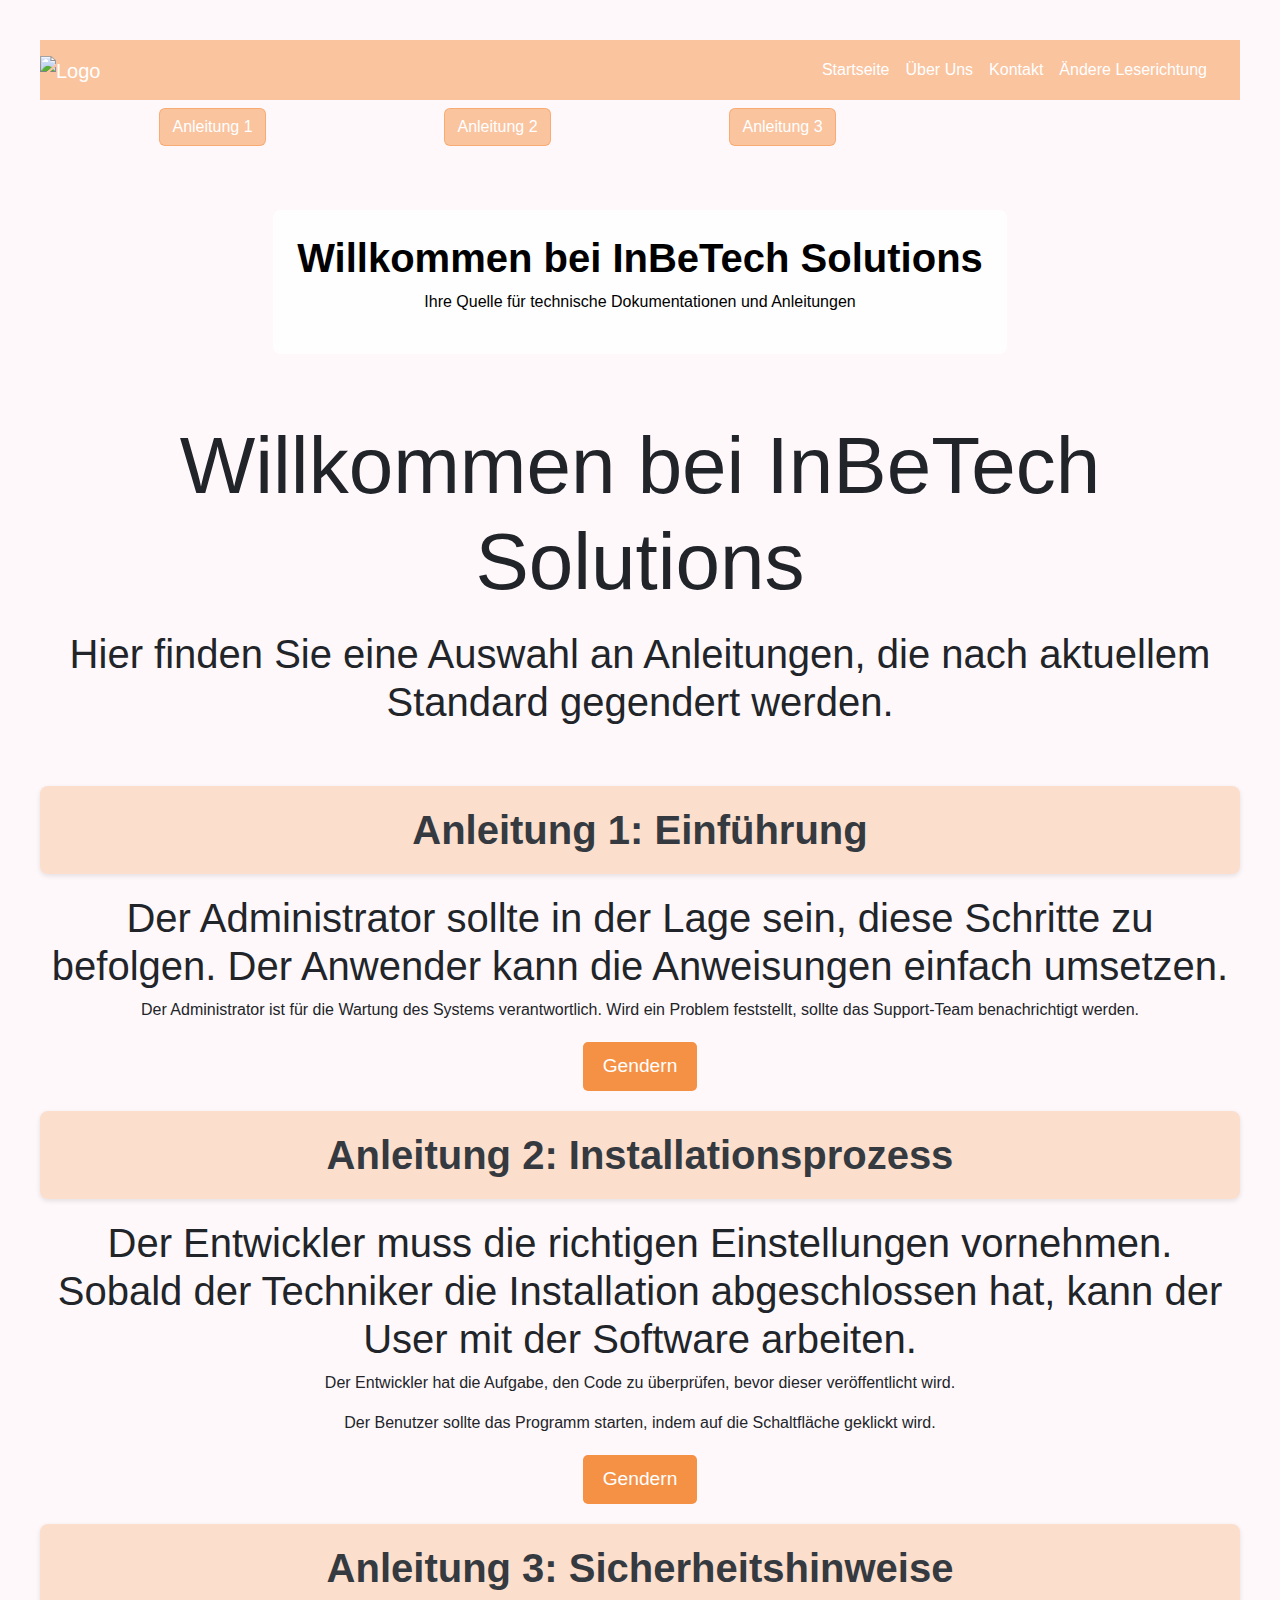
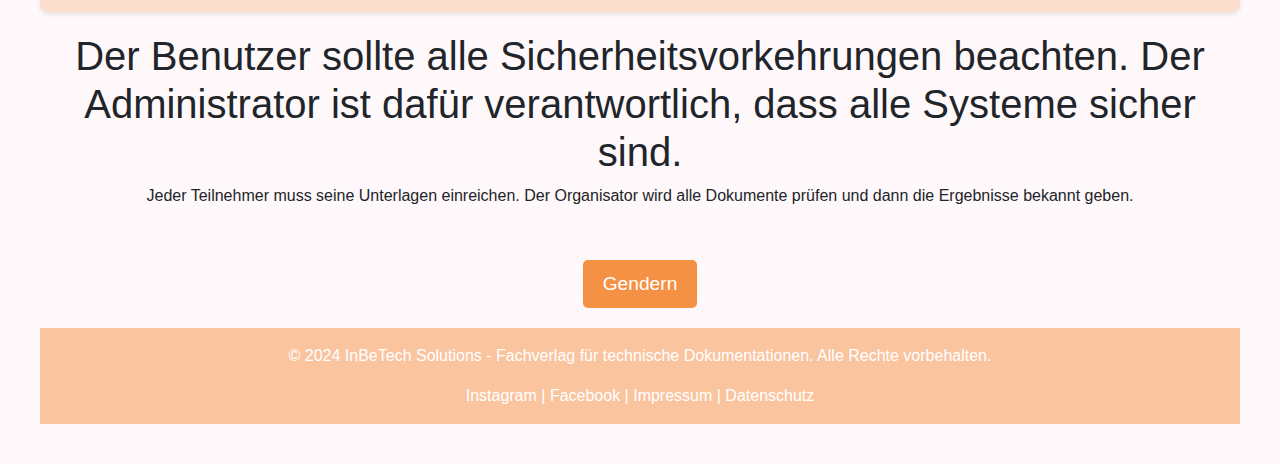
==== index.html @ 110fc99b "Add files via upload" ====
<!DOCTYPE html>
<html lang="de" dir="ltr" >
<head>
    <meta charset="UTF-8">
    <meta name="viewport" content="width=device-width, initial-scale=1.0">
    <title>InBeTech Solutions</title>
    <!-- Bootstrap 5 CSS -->
    <link href="https://cdn.jsdelivr.net/npm/bootstrap@5.3.3/dist/css/bootstrap.min.css" rel="stylesheet">
    <!-- Eigene CSS-Datei -->
    <link rel="stylesheet" type="text/css" href="styles.css">
</head>


<body>
   
    <!-- Navigationsleiste -->
<nav class="navbar navbar-expand-md navbar-dark">
    <a class="navbar-brand" href="#"><img src="images/Logo.jpg" alt="Logo" width="50px"></a>
    <button class="navbar-toggler" type="button" data-bs-toggle="collapse" data-bs-target="#main-navigation">
        <span class="navbar-toggler-icon"></span>
    </button>
    <div class="collapse navbar-collapse" id="main-navigation">
        <ul class="navbar-nav ms-auto">
            <li class="nav-item">
                <a class="nav-link" href="index.html">Startseite</a>
            </li>
            <li class="nav-item">
                <a class="nav-link" href="ueber uns.html">Über Uns</a>
            </li>
            <li class="nav-item">
                <a class="nav-link" href="impressum.html">Kontakt</a>
            </li>
            <!-- Button zum Ändern der Leserichtung -->
            <li class="nav-item">
                <button id="toggleDirection" class="nav-link btn btn-link">Ändere Leserichtung</button>
            </li>
        </ul>
    </div>
</nav>


<div class="container">
    <div class="row text-center">
        <div class="col-12 col-md-3 mb-3">
            <a href="#anleitung1" class="btn btn-primary w-auto mt-2">Anleitung 1</a>
        </div>
        <div class="col-12 col-md-3 mb-3">
            <a href="#anleitung2" class="btn btn-primary w-auto mt-2">Anleitung 2</a>
        </div>
        <div class="col-12 col-md-3 mb-3">
            <a href="#anleitung3" class="btn btn-primary w-auto mt-2">Anleitung 3</a>
        </div>
        
    </div>
</div>
        

<!-- Kopfbereich mit Hintergrundbild -->
<div class="kopfbereich text-center py-5">
    <div class="kopfbereich-inhalt p-4">
        <h1>Willkommen bei InBeTech Solutions</h1>
        <p>Ihre Quelle für technische Dokumentationen und Anleitungen</p>
    </div>
</div>

    <header class=" text-center py-3">
        <h1 class="display-1">Willkommen bei InBeTech Solutions</h1>
        <h2 class="display-6">Hier finden Sie eine Auswahl an Anleitungen, die nach aktuellem Standard gegendert werden.</h2>
    </header>

    <main> 
    
        <section class="text-center py-3">
            <article id="anleitung1" class="genderize-text">
                <h1 class="block-h1">Anleitung 1: Einführung</h1>
                <h2 class="display-6">Der Administrator sollte in der Lage sein, diese Schritte zu befolgen. Der Anwender kann die Anweisungen einfach umsetzen.</h2>
                <p>Der Administrator ist für die Wartung des Systems verantwortlich. 
                    Wird ein Problem feststellt, sollte das Support-Team benachrichtigt werden.</p>
                </article>
            <button class="btn btn-primary genderizeBtn" onclick="genderizeTexts()">Gendern</button>
        
            <article id="anleitung2" class="genderize-text">
                <h1 class="block-h1">Anleitung 2: Installationsprozess</h1>
                <h2 class="display-6">Der Entwickler muss die richtigen Einstellungen vornehmen. Sobald der Techniker die Installation abgeschlossen hat, kann der User mit der Software arbeiten.</h2>
                <p>Der Entwickler hat die Aufgabe, den Code zu überprüfen, bevor dieser veröffentlicht wird.</p>
                <p>Der Benutzer sollte das Programm starten, indem auf die Schaltfläche geklickt wird. </p>
                
             </article>
            <button class="btn btn-primary genderizeBtn" onclick="genderizeTexts()">Gendern</button>
        
            <article id="anleitung3" class="genderize-text">
                <h1 class="block-h1">Anleitung 3: Sicherheitshinweise</h1>
                <h2 class="display-6">Der Benutzer sollte alle Sicherheitsvorkehrungen beachten. Der Administrator ist dafür verantwortlich, dass alle Systeme sicher sind.</h2>
                <p>Jeder Teilnehmer muss seine Unterlagen einreichen. Der Organisator wird alle Dokumente prüfen und dann die Ergebnisse bekannt geben.</p>
                </article>
        </section>
        

        <button class="btn btn-primary genderizeBtn" onclick="genderizeTexts()">Gendern</button>

    </main>

    <!-- Fußzeile -->
    <footer class=" text-white text-center py-3">
      <p>© 2024 InBeTech Solutions - Fachverlag für technische Dokumentationen. Alle Rechte vorbehalten.</p>
      <a href="https://www.instagram.com/WebAppStartup" class="text-white">Instagram</a> | <a href=https://www.facebook.com/WebAppStartup" class="text-white">Facebook</a> |
      <a href="impressum.html" class="text-white">Impressum</a> | <a href="datenschutz.html" class="text-white">Datenschutz</a>
    </footer>

    <!-- Bootstrap 5 JavaScript Bundle (inkl. Popper.js) -->
    <script src="https://cdn.jsdelivr.net/npm/bootstrap@5.3.3/dist/js/bootstrap.bundle.min.js"></script>
    <!-- Eigene JavaScript-Datei -->
    <script src="gendern.js"></script>
</body>
</html>
---- styles.css ----
body {
  font-family: "Century", sans-serif;
  padding: 20px;
  margin: 20px;
  background: #fff8fb;
  }

/* Navigationsleiste */
.navbar {
  background: #f5914581;
}

.rtl .container {
  direction: rtl;
  text-align: right;
}

.ltr .container {
  direction: ltr;
  text-align: left;
}

.navbar-brand img {
  width: 50px;
}

.nav-link {
  color: white !important;
}

.nav-link:hover {
  color: white;
  text-decoration: underline;
}

/* Stellt sicher, dass das Nav-Menü beim Aufklappen rechtsbündig ist */
.navbar-nav {
  margin-left: auto; 
  margin-right: 20px;
  text-align: right; 
}

.collapse.navbar-collapse {
  justify-content: flex-end; 
}

.navbar .nav-link {
  padding: 10px 15px;
  color: white;
  text-decoration: none;
  transition: background-color 0.3s ease;
}

.navbar .nav-link:hover {
  background-color: #b34e0052;
  color: white;
}

.navbar .btn-link {
  border: 20px;
  padding: 10px;
  background: none;
  cursor: pointer;
  margin-left: auto; 
  margin-right: 5px;
  text-align: right; 
}

/* Überschreibt die Bootstrap-Standardfarben */
.btn-primary {
  background-color: #f5914581;
  border-color: #f5914581;
  color: white;
}

.btn-primary:hover {
  background-color: #b34e0052;
  border-color: #b34e0052;
}

.btn-secondary {
  background-color: #f5914581;
  border-color: #f5914581;
  color: white;
}

.btn-secondary:hover {
  background-color: #b34e0052;
  border-color: #b34e0052;
}

/* Allgemeine Stile für das Menü */
.custom-menu {
  margin: 20px;
  padding: 10px 20px;
  background-color: #f8f9fa;
}

.custom-menu ul {
  list-style-type: none;
  margin: 20px;
  padding: 20px;
  display: flex;
  justify-content: flex-start;
}

.custom-menu.left-align ul {
  justify-content: flex-end; /* Links ausrichten */
}

[dir="rtl"] .custom-menu.left-align ul {
  justify-content: flex-start; /* In RTL-Rechts ausrichten */
}

.custom-menu li {
  margin: 0 10px;
}

.custom-menu .menu-link {
  display: left;
  padding: 10px 15px;
  color: white;
  text-decoration: none;
  background-color: #f59145;
  border-radius: 5px;
  transition: background-color 0.3s ease;
}

.custom-menu .menu-link:hover {
  background-color: #e07c35;
}

[dir="rtl"] .custom-menu {
  text-align: right;
}

[dir="rtl"] .custom-menu ul {
  justify-content: flex-end;
}

[dir="rtl"] .custom-menu li {
  margin-left: 10px;
  margin-right: 0;
}

[dir="rtl"] .custom-menu .menu-link {
  text-align: right;
}

.kopfbereich {
  background: url('images/Banner.jpg') no-repeat center center;
  background-size: cover;
  position: relative;
  padding: 60px 0;
}

.kopfbereich-inhalt {
  background-color: rgba(255, 255, 255, 0.8); /* Weißer Hintergrund mit 80% Deckkraft */
  color: black; /* Schwarzer Text */
  display: inline-block;
  padding: 20px;
  border-radius: 8px;
}

h1 {
  font-weight: bold;
}

.block-h1 {
  display: block; /* Stellt sicher, dass die h1 als Blockelement dargestellt wird */
  background-color: #f5914541; /* Heller Hintergrund, z.B. Hellgrau */
  color: #343a40; /* Dunkle Schriftfarbe */
  padding: 20px; /* Innenabstand für mehr Platz um den Text */
  margin: 20px 0; /* Abstand nach oben und unten */
  text-align: center; /* Zentriert den Text innerhalb des Blocks */
  border-radius: 8px; /* Abgerundete Ecken für den Block */
  box-shadow: 0 2px 5px rgba(0, 0, 0, 0.1); /* Leichter Schatten für 3D-Effekt */
}

/* Zentrierte Hauptinhalte */


.main {
  display: flex;
  justify-content: center;
  align-items: center;
  min-height: 100vh; /* Füllt die gesamte Höhe des Viewports */
  text-align: center;
}

.main h1 {
  color: #005ea9;
}


h2 {
  margin-top: 20px;
}

.main p {
  color: #535353;
  font-size: 1.4rem;
  line-height: 1.6;
}

/* Button-Stile */
button.toggleDirection {
  display: block;
  margin: 20px auto;
  padding: 10px 20px;
  background-color: #f59145;
  color: white;
  border: none;
  border-radius: 5px;
  font-size: larger;
  cursor: pointer;
}

button.toggleDirection:hover {
  background-color: #e07c35;
  color: white;
}


/* Button-Stile */
button.genderizeBtn {
  display: block;
  margin: 20px auto; /* Zentriert den Button innerhalb des Containers */
  padding: 10px 20px; /* Erhöht den Innenabstand für besseren Klickbereich */
  background-color: #f59145; /* Passende Hintergrundfarbe zum Farbschema */
  color: white; /* Weiße Schriftfarbe für besseren Kontrast */
  border: none; /* Entfernt den Rand */
  border-radius: 5px; /* Abgerundete Ecken */
  font-size: larger; /* Größere Schriftgröße */
  cursor: pointer; /* Zeigt den Zeiger-Cursor beim Hover */
}

button.genderizeBtn:hover {
  background-color: #e07c35; /* Etwas dunklere Farbe beim Hover */
  color: white; /* Weiße Schriftfarbe beibehalten */
}

/* Fußzeile */
footer {
  background-color: #f5914581;
  color: white;
  text-align: center;
  padding: 1rem;
}

footer a {
  color: white;
  text-decoration: none;
}

footer a:hover {
  text-decoration: underline;
}
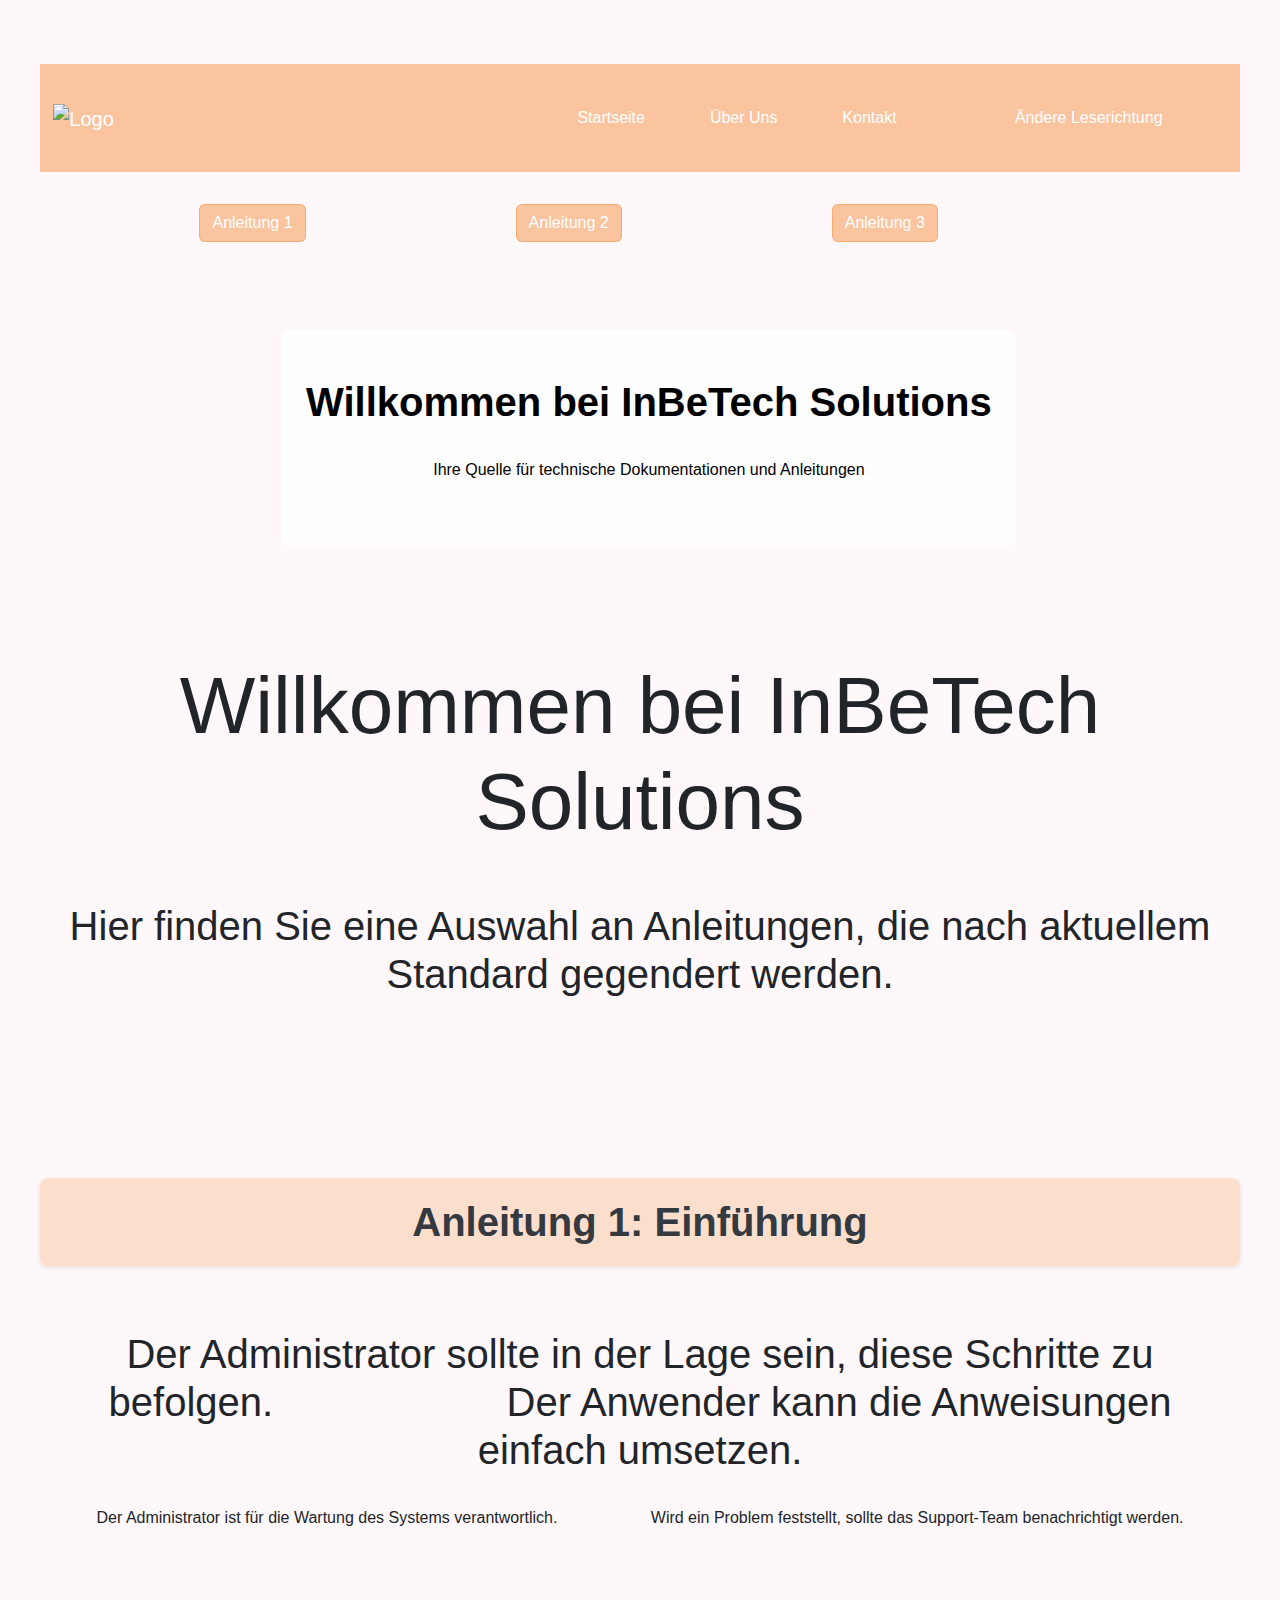
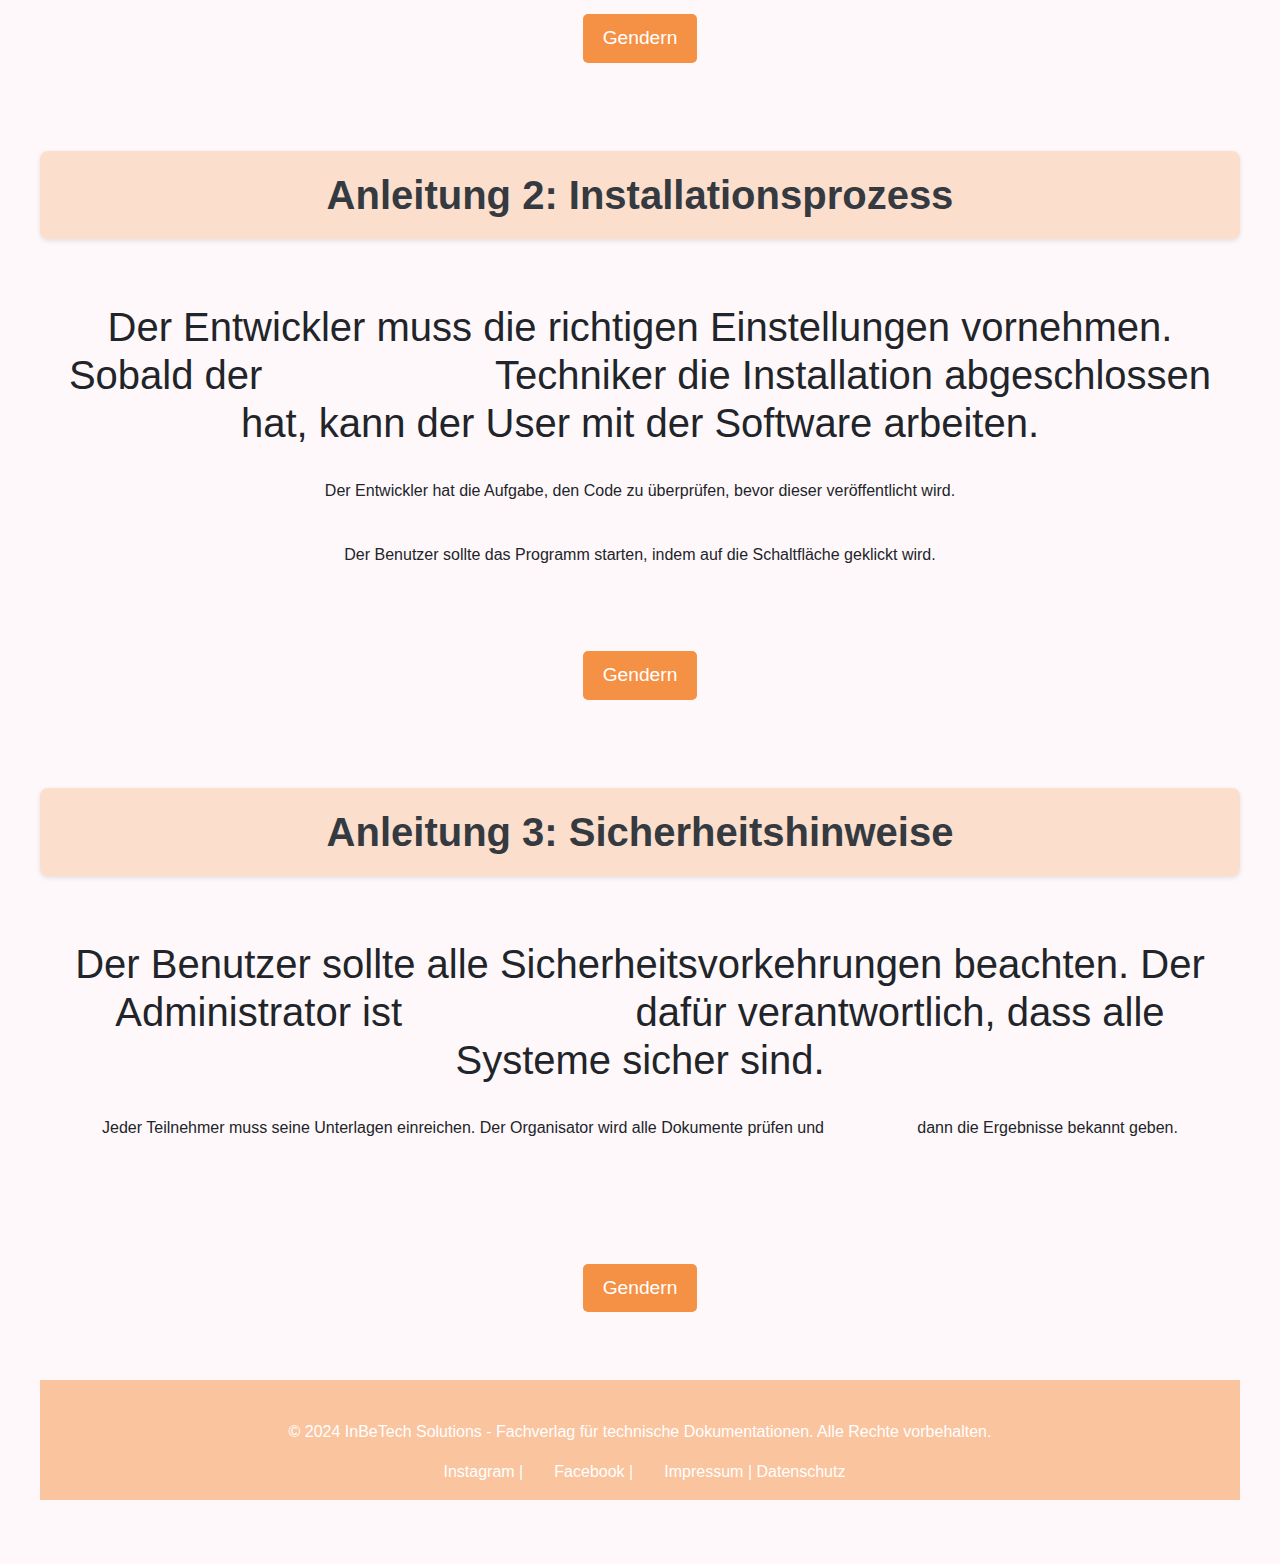
==== commit 4e331eed: "Update index.html" ====
--- a/index.html
+++ b/index.html
@@ -1,115 +1,114 @@
 <!DOCTYPE html>
 <html lang="de" dir="ltr" >
 <head>
-    <meta charset="UTF-8">
-    <meta name="viewport" content="width=device-width, initial-scale=1.0">
-    <title>InBeTech Solutions</title>
-    <!-- Bootstrap 5 CSS -->
-    <link href="https://cdn.jsdelivr.net/npm/bootstrap@5.3.3/dist/css/bootstrap.min.css" rel="stylesheet">
-    <!-- Eigene CSS-Datei -->
-    <link rel="stylesheet" type="text/css" href="styles.css">
+    <meta charset="UTF-8">
+    <meta name="viewport" content="width=device-width, initial-scale=1.0">
+    <title>InBeTech Solutions</title>
+    <!-- Bootstrap 5 CSS -->
+    <link href="https://cdn.jsdelivr.net/npm/bootstrap@5.3.3/dist/css/bootstrap.min.css" rel="stylesheet">
+    <!-- Eigene CSS-Datei -->
+    <link rel="stylesheet" type="text/css" href="styles.css">
 </head>
 
 
-<body>
-   
-    <!-- Navigationsleiste -->
+<body>   
+    <!-- Navigationsleiste -->
 <nav class="navbar navbar-expand-md navbar-dark">
-    <a class="navbar-brand" href="#"><img src="images/Logo.jpg" alt="Logo" width="50px"></a>
-    <button class="navbar-toggler" type="button" data-bs-toggle="collapse" data-bs-target="#main-navigation">
-        <span class="navbar-toggler-icon"></span>
-    </button>
-    <div class="collapse navbar-collapse" id="main-navigation">
-        <ul class="navbar-nav ms-auto">
-            <li class="nav-item">
-                <a class="nav-link" href="index.html">Startseite</a>
-            </li>
-            <li class="nav-item">
-                <a class="nav-link" href="ueber uns.html">Über Uns</a>
-            </li>
-            <li class="nav-item">
-                <a class="nav-link" href="impressum.html">Kontakt</a>
-            </li>
-            <!-- Button zum Ändern der Leserichtung -->
-            <li class="nav-item">
-                <button id="toggleDirection" class="nav-link btn btn-link">Ändere Leserichtung</button>
-            </li>
-        </ul>
-    </div>
+    <a class="navbar-brand" href="#"><img src="images/Logo.jpg" alt="Logo" width="50px"></a>
+    <button class="navbar-toggler" type="button" data-bs-toggle="collapse" data-bs-target="#main-navigation">
+        <span class="navbar-toggler-icon"></span>
+    </button>
+    <div class="collapse navbar-collapse" id="main-navigation">
+        <ul class="navbar-nav ms-auto">
+            <li class="nav-item">
+                <a class="nav-link" href="index.html">Startseite</a>
+            </li>
+            <li class="nav-item">
+                <a class="nav-link" href="ueber uns.html">Über Uns</a>
+            </li>
+            <li class="nav-item">
+                <a class="nav-link" href="impressum.html">Kontakt</a>
+            </li>
+            <!-- Button zum Ändern der Leserichtung -->
+            <li class="nav-item">
+                <button id="toggleDirection" class="nav-link btn btn-link">Ändere Leserichtung</button>
+            </li>
+        </ul>
+    </div>
 </nav>
 
 
 <div class="container">
-    <div class="row text-center">
-        <div class="col-12 col-md-3 mb-3">
-            <a href="#anleitung1" class="btn btn-primary w-auto mt-2">Anleitung 1</a>
-        </div>
-        <div class="col-12 col-md-3 mb-3">
-            <a href="#anleitung2" class="btn btn-primary w-auto mt-2">Anleitung 2</a>
-        </div>
-        <div class="col-12 col-md-3 mb-3">
-            <a href="#anleitung3" class="btn btn-primary w-auto mt-2">Anleitung 3</a>
-        </div>
-        
-    </div>
+    <div class="row text-center">
+        <div class="col-12 col-md-3 mb-3">
+            <a href="#anleitung1" class="btn btn-primary w-auto mt-2">Anleitung 1</a>
+        </div>
+        <div class="col-12 col-md-3 mb-3">
+            <a href="#anleitung2" class="btn btn-primary w-auto mt-2">Anleitung 2</a>
+        </div>
+        <div class="col-12 col-md-3 mb-3">
+            <a href="#anleitung3" class="btn btn-primary w-auto mt-2">Anleitung 3</a>
+        </div>
+        
+    </div>
 </div>
-        
+        
 
 <!-- Kopfbereich mit Hintergrundbild -->
 <div class="kopfbereich text-center py-5">
-    <div class="kopfbereich-inhalt p-4">
-        <h1>Willkommen bei InBeTech Solutions</h1>
-        <p>Ihre Quelle für technische Dokumentationen und Anleitungen</p>
-    </div>
+    <div class="kopfbereich-inhalt p-4">
+        <h1>Willkommen bei InBeTech Solutions</h1>
+        <p>Ihre Quelle für technische Dokumentationen und Anleitungen</p>
+    </div>
 </div>
 
-    <header class=" text-center py-3">
-        <h1 class="display-1">Willkommen bei InBeTech Solutions</h1>
-        <h2 class="display-6">Hier finden Sie eine Auswahl an Anleitungen, die nach aktuellem Standard gegendert werden.</h2>
-    </header>
+    <header class=" text-center py-3">
+        <h1 class="display-1">Willkommen bei InBeTech Solutions</h1>
+        <h2 class="display-6">Hier finden Sie eine Auswahl an Anleitungen, die nach aktuellem Standard gegendert werden.</h2>
+    </header>
 
-    <main> 
-    
-        <section class="text-center py-3">
-            <article id="anleitung1" class="genderize-text">
-                <h1 class="block-h1">Anleitung 1: Einführung</h1>
-                <h2 class="display-6">Der Administrator sollte in der Lage sein, diese Schritte zu befolgen. Der Anwender kann die Anweisungen einfach umsetzen.</h2>
-                <p>Der Administrator ist für die Wartung des Systems verantwortlich. 
-                    Wird ein Problem feststellt, sollte das Support-Team benachrichtigt werden.</p>
-                </article>
-            <button class="btn btn-primary genderizeBtn" onclick="genderizeTexts()">Gendern</button>
-        
-            <article id="anleitung2" class="genderize-text">
-                <h1 class="block-h1">Anleitung 2: Installationsprozess</h1>
-                <h2 class="display-6">Der Entwickler muss die richtigen Einstellungen vornehmen. Sobald der Techniker die Installation abgeschlossen hat, kann der User mit der Software arbeiten.</h2>
-                <p>Der Entwickler hat die Aufgabe, den Code zu überprüfen, bevor dieser veröffentlicht wird.</p>
-                <p>Der Benutzer sollte das Programm starten, indem auf die Schaltfläche geklickt wird. </p>
-                
-             </article>
-            <button class="btn btn-primary genderizeBtn" onclick="genderizeTexts()">Gendern</button>
-        
-            <article id="anleitung3" class="genderize-text">
-                <h1 class="block-h1">Anleitung 3: Sicherheitshinweise</h1>
-                <h2 class="display-6">Der Benutzer sollte alle Sicherheitsvorkehrungen beachten. Der Administrator ist dafür verantwortlich, dass alle Systeme sicher sind.</h2>
-                <p>Jeder Teilnehmer muss seine Unterlagen einreichen. Der Organisator wird alle Dokumente prüfen und dann die Ergebnisse bekannt geben.</p>
-                </article>
-        </section>
-        
+    <main> 
+         <section class="text-center py-3">
+            <article id="anleitung1" class="genderize-text">
+                <h1 class="block-h1">Anleitung 1: Einführung</h1>
+                <h2 class="display-6">Der Administrator sollte in der Lage sein, diese Schritte zu befolgen. 
+                    Der Anwender kann die Anweisungen einfach umsetzen.</h2>
+                <p>Der Administrator ist für die Wartung des Systems verantwortlich. 
+                    Wird ein Problem feststellt, sollte das Support-Team benachrichtigt werden.</p>
+                </article>
+            <button class="btn btn-primary genderizeBtn" onclick="genderizeTexts()">Gendern</button>
+        
+            <article id="anleitung2" class="genderize-text">
+                <h1 class="block-h1">Anleitung 2: Installationsprozess</h1>
+                <h2 class="display-6">Der Entwickler muss die richtigen Einstellungen vornehmen. Sobald der 
+                    Techniker die Installation abgeschlossen hat, kann der User mit der Software arbeiten.</h2>
+                <p>Der Entwickler hat die Aufgabe, den Code zu überprüfen, bevor dieser veröffentlicht wird.</p>
+                <p>Der Benutzer sollte das Programm starten, indem auf die Schaltfläche geklickt wird. </p>
+            </article>
+            <button class="btn btn-primary genderizeBtn" onclick="genderizeTexts()">Gendern</button>
+        
+            <article id="anleitung3" class="genderize-text">
+                <h1 class="block-h1">Anleitung 3: Sicherheitshinweise</h1>
+                <h2 class="display-6">Der Benutzer sollte alle Sicherheitsvorkehrungen beachten. Der Administrator ist 
+                    dafür verantwortlich, dass alle Systeme sicher sind.</h2>
+                <p>Jeder Teilnehmer muss seine Unterlagen einreichen. Der Organisator wird alle Dokumente prüfen und 
+                    dann die Ergebnisse bekannt geben.</p>
+                </article>
+        </section>        
+        <button class="btn btn-primary genderizeBtn" onclick="genderizeTexts()">Gendern</button>
+    </main>
 
-        <button class="btn btn-primary genderizeBtn" onclick="genderizeTexts()">Gendern</button>
+    <!-- Fußzeile -->
+    <footer class=" text-white text-center py-3">
+      <p>© 2024 InBeTech Solutions - Fachverlag für technische Dokumentationen. Alle Rechte vorbehalten.</p>
+      <a href="https://www.instagram.com/WebAppStartup" class="text-white">Instagram</a> | 
+      <a href=https://www.facebook.com/WebAppStartup" class="text-white">Facebook</a> |
+      <a href="impressum.html" class="text-white">Impressum</a> | <a href="datenschutz.html" class="text-white">Datenschutz</a>
+    </footer>
 
-    </main>
-
-    <!-- Fußzeile -->
-    <footer class=" text-white text-center py-3">
-      <p>© 2024 InBeTech Solutions - Fachverlag für technische Dokumentationen. Alle Rechte vorbehalten.</p>
-      <a href="https://www.instagram.com/WebAppStartup" class="text-white">Instagram</a> | <a href=https://www.facebook.com/WebAppStartup" class="text-white">Facebook</a> |
-      <a href="impressum.html" class="text-white">Impressum</a> | <a href="datenschutz.html" class="text-white">Datenschutz</a>
-    </footer>
-
-    <!-- Bootstrap 5 JavaScript Bundle (inkl. Popper.js) -->
-    <script src="https://cdn.jsdelivr.net/npm/bootstrap@5.3.3/dist/js/bootstrap.bundle.min.js"></script>
-    <!-- Eigene JavaScript-Datei -->
-    <script src="gendern.js"></script>
+    <script src="https://cdn.jsdelivr.net/npm/bootstrap@5.3.3/dist/js/bootstrap.bundle.min.js"></script>
+    <!-- Eigene JavaScript-Datei -->
+    <script src="gendern.js"></script>
+    
 </body>
 </html>
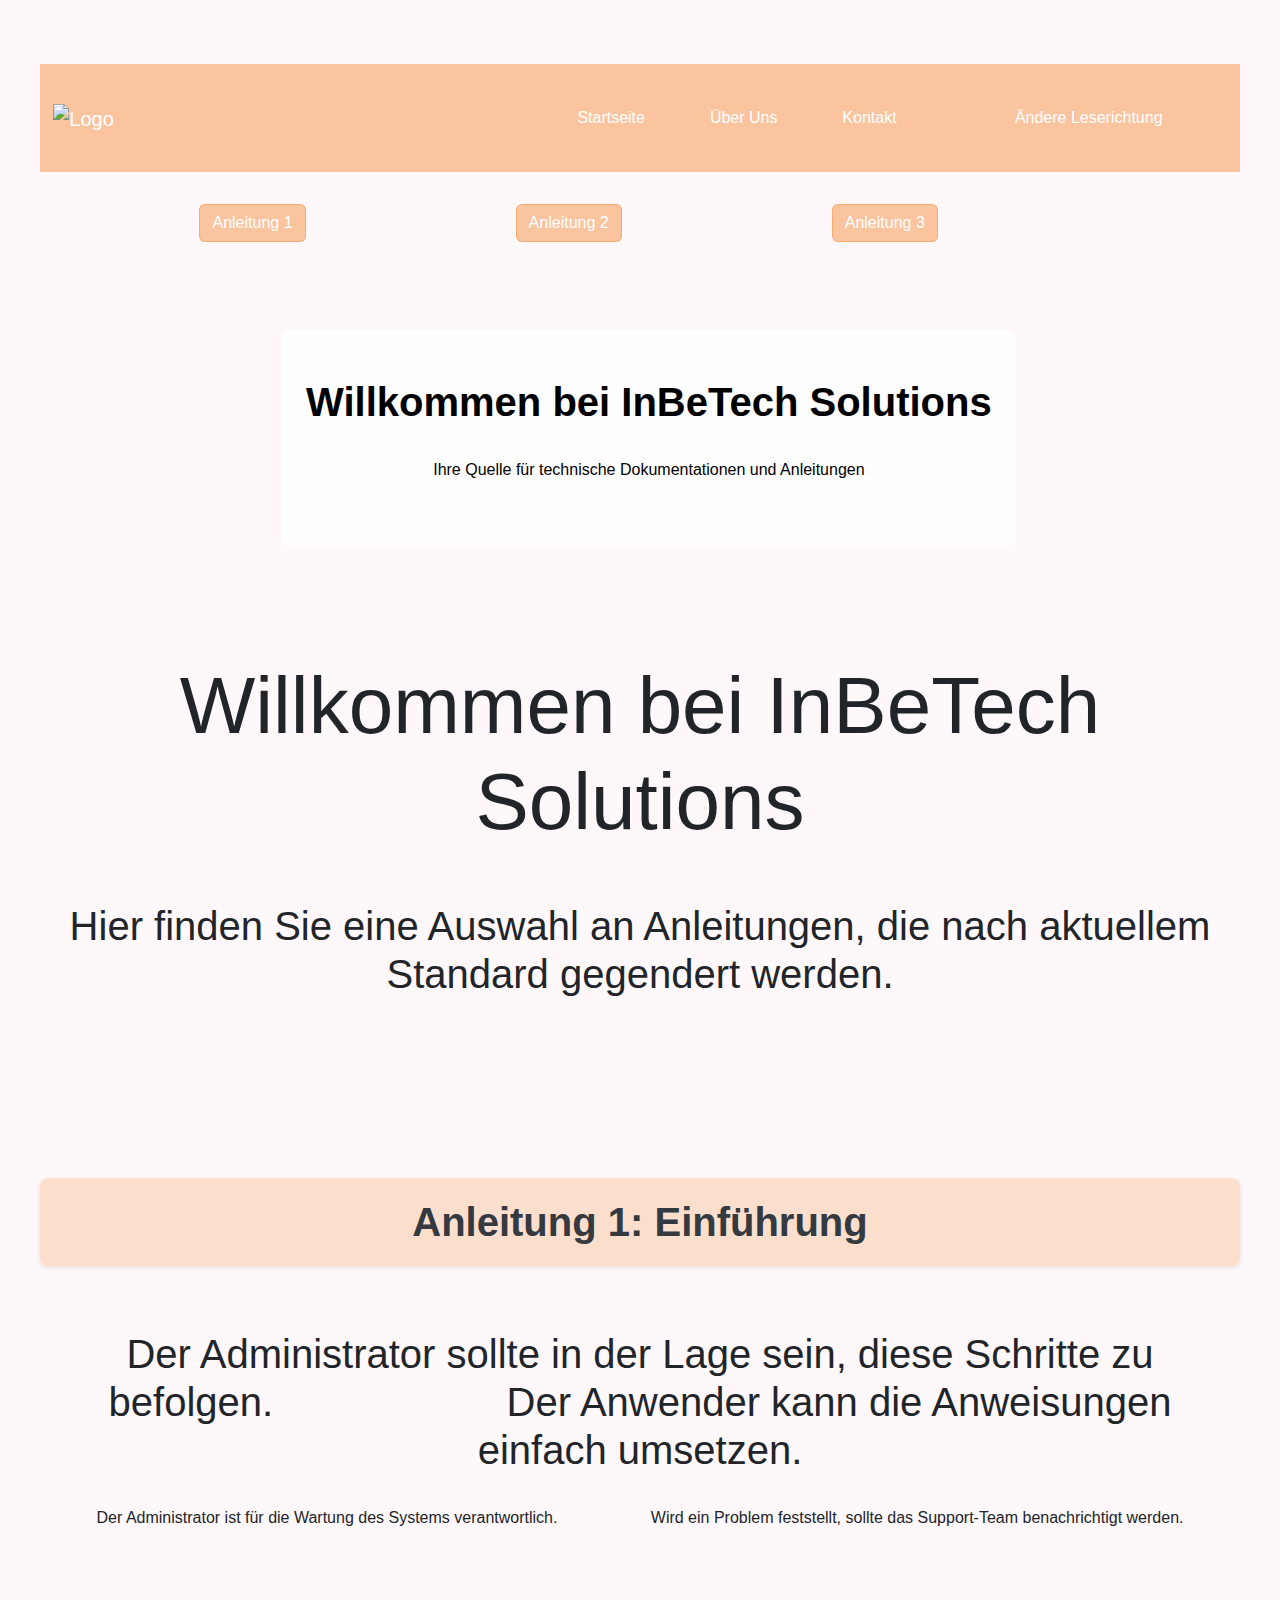
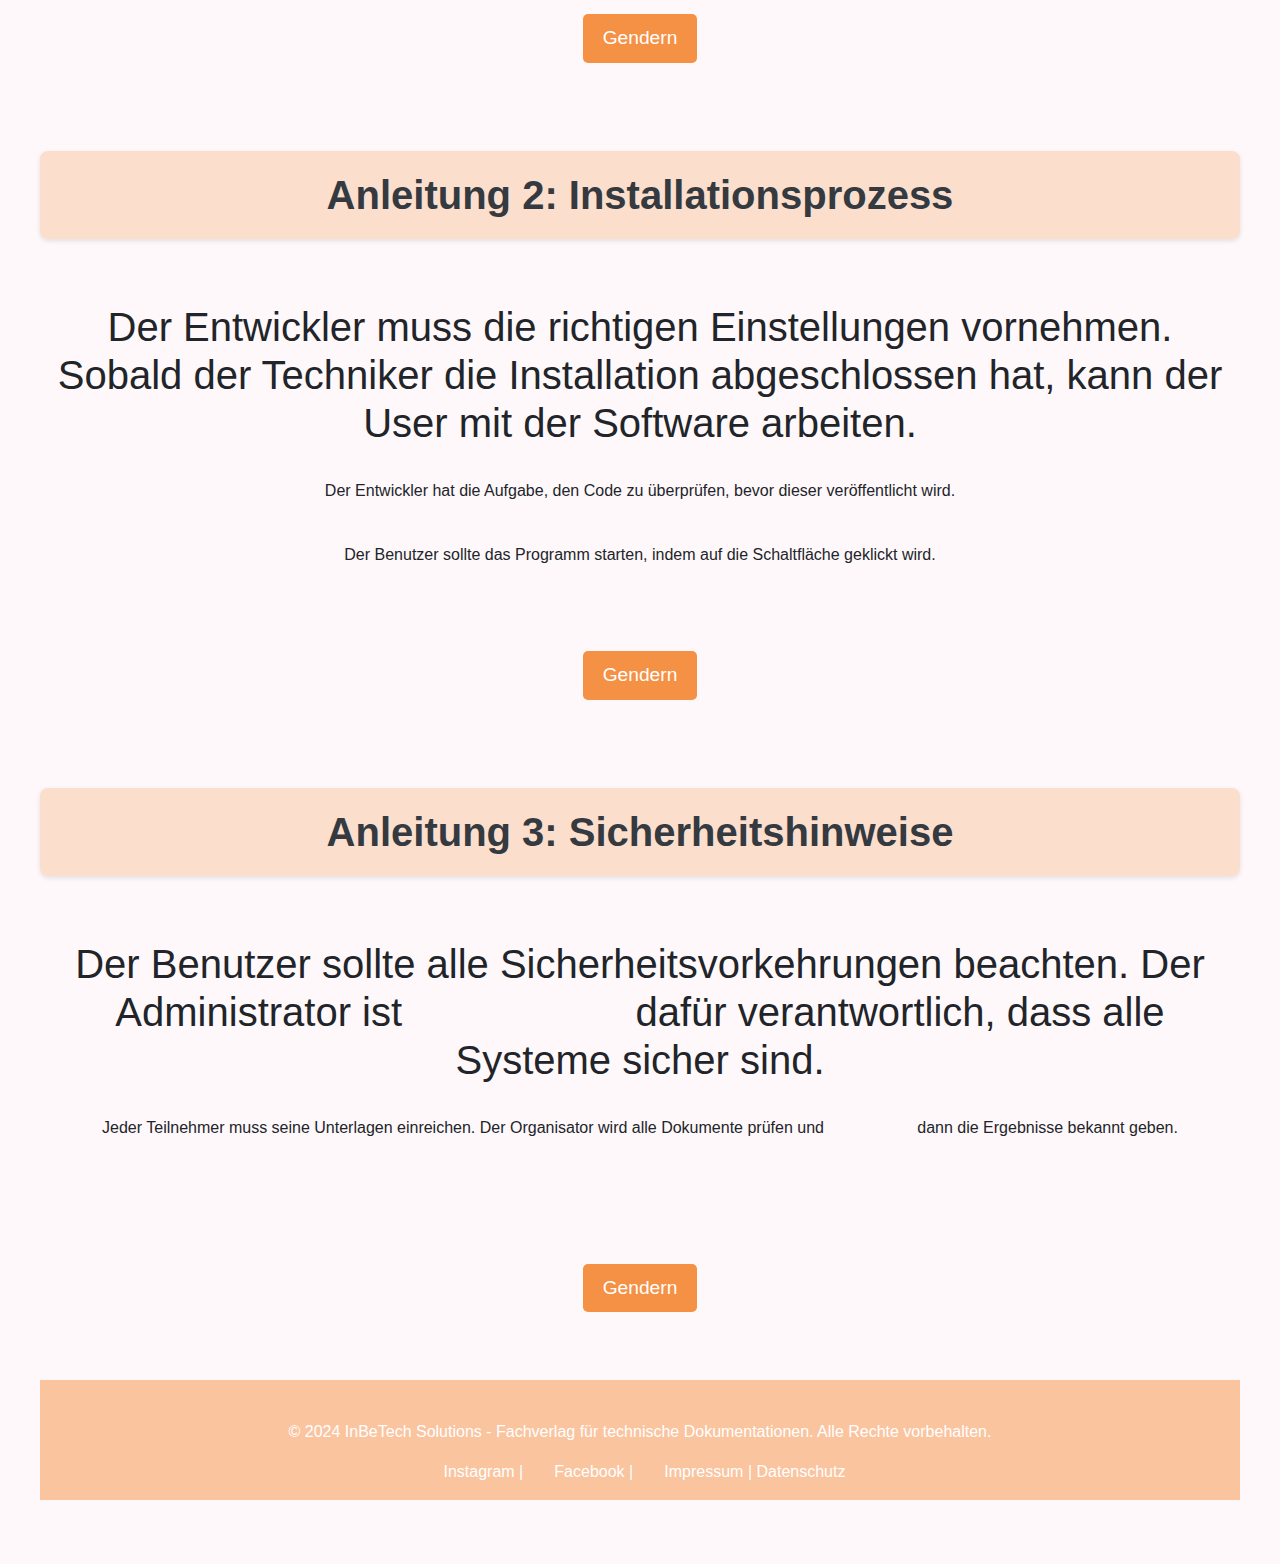
==== commit 84a8ebbe: "Update index.html" ====
--- a/index.html
+++ b/index.html
@@ -80,8 +80,8 @@
         
             <article id="anleitung2" class="genderize-text">
                 <h1 class="block-h1">Anleitung 2: Installationsprozess</h1>
-                <h2 class="display-6">Der Entwickler muss die richtigen Einstellungen vornehmen. Sobald der 
-                    Techniker die Installation abgeschlossen hat, kann der User mit der Software arbeiten.</h2>
+                <h2 class="display-6">Der Entwickler muss die richtigen Einstellungen vornehmen. Sobald 
+                    der Techniker die Installation abgeschlossen hat, kann der User mit der Software arbeiten.</h2>
                 <p>Der Entwickler hat die Aufgabe, den Code zu überprüfen, bevor dieser veröffentlicht wird.</p>
                 <p>Der Benutzer sollte das Programm starten, indem auf die Schaltfläche geklickt wird. </p>
             </article>
